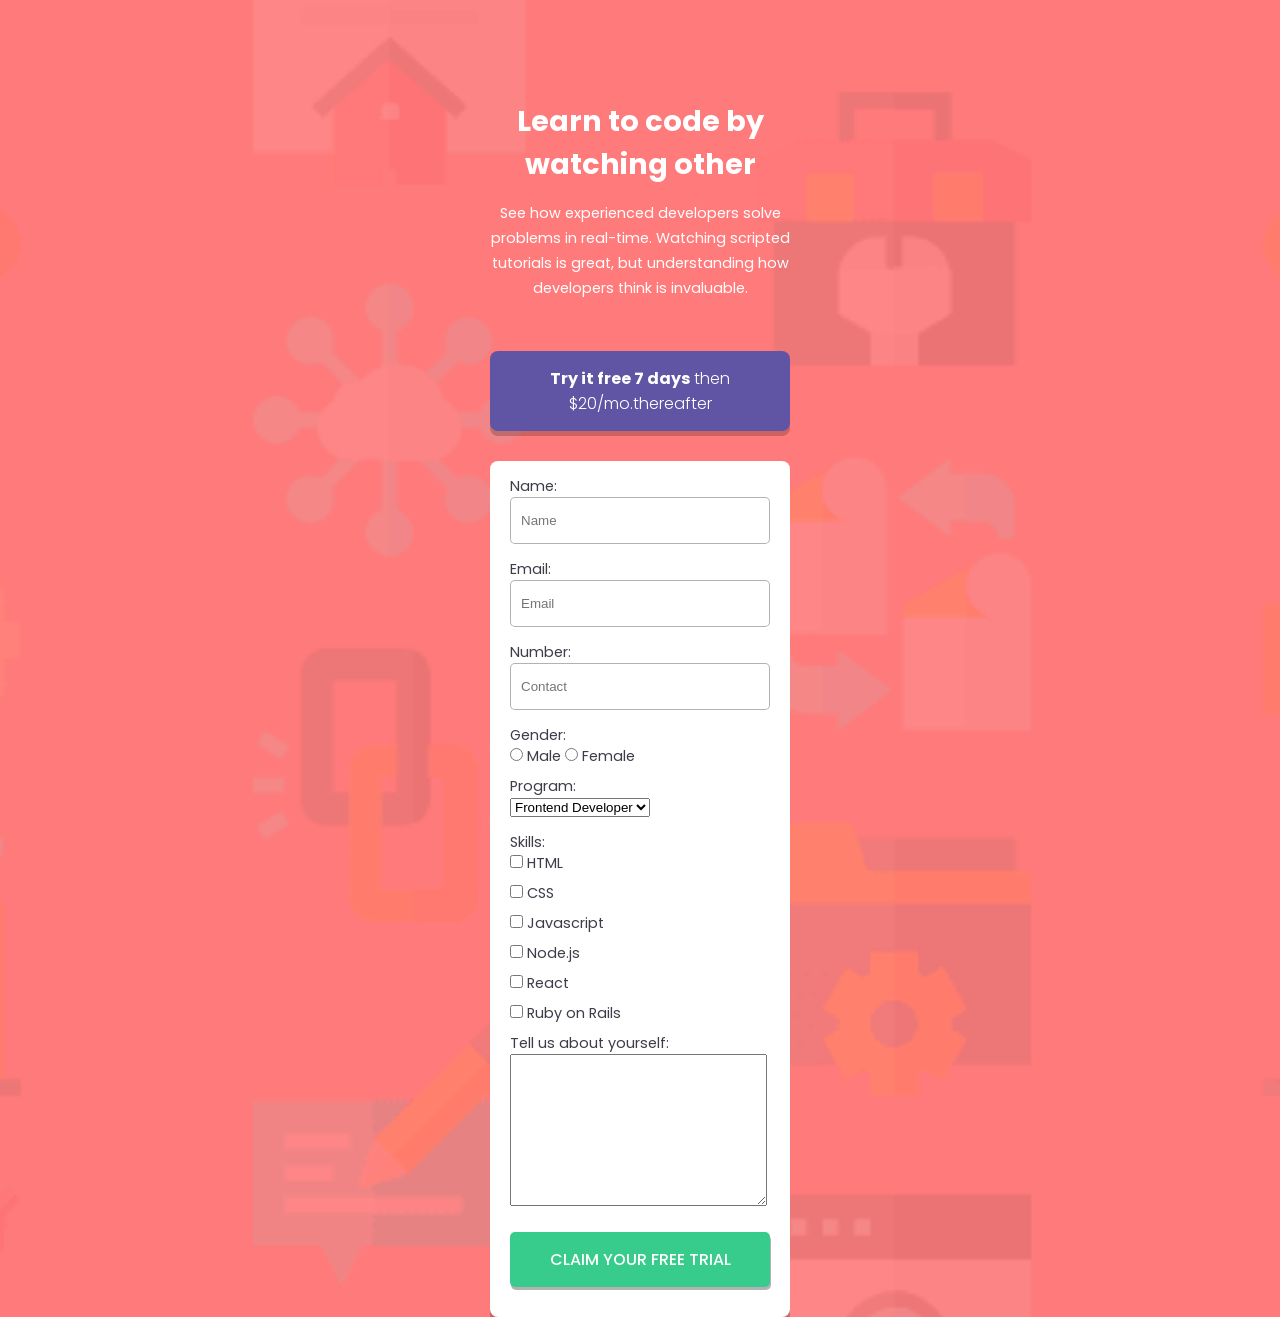
==== form/index.html @ 53c99f80 "added form project and modified main index" ====
<!DOCTYPE html>
<html lang="en">
<head>
  <meta charset="UTF-8">
  <meta http-equiv="X-UA-Compatible" content="IE=edge">
  <meta name="viewport" content="width=device-width, initial-scale=1.0">
  <!-- Main CSS -->
  <link rel="stylesheet" href="main.css">
  <!-- Google Fonts -->
  <link rel="preconnect" href="https://fonts.googleapis.com">
  <link rel="preconnect" href="https://fonts.gstatic.com" crossorigin>
  <link href="https://fonts.googleapis.com/css2?family=Poppins:wght@400;500;600;700&display=swap" rel="stylesheet">
  <title>Sign Up Form</title>
</head>
<body>
  <main>
    <!-- Left Side -->
    <div class="left">
      <h1 id="title" class="title">Learn to code by watching other</h1>
      <p id="description" class="description">
        See how experienced developers solve problems in real-time. Watching scripted tutorials is great, 
        but understanding how developers think is invaluable. 
      </p>
    </div>
    <!-- Right Side  -->
    <div class="right">
      <h3>
        <span>Try it free 7 days</span>
        then $20/mo.thereafter
      </h3>
      <div class="box">
        <form id="survey-form" action="">
          <!-- Name -->
          <label id="name-label" for="name">Name:</label><br>
          <input id="name" type="text" placeholder="Name" required><br>
          <!-- Email -->
          <label for="email" id="email-label">Email:</label><br>
          <input type="email" id="email" placeholder="Email" required><br>
          <!-- Number -->
          <label for="number" id="number-label">Number:</label><br>
          <input type="number" id="number" placeholder="Contact" min="1" max="12"  required><br>
          <!-- Gender -->
          <label for="">Gender:</label><br>
          <input type="radio" id="male" name="gender" value="male">
          <label for="male">Male</label>
          <input type="radio" id="female" name="gender" value="female">
          <label for="female">Female</label><br>
          <!-- Dropdown  -->
          <label for="program">Program:</label><br>
          <select name="program" id="dropdown">
            <option value="fend">Frontend Developer</option>
            <option value="bend">Backend Developer</option>
            <option value="fstack">Fullstack Developer</option>
          </select><br>
          <!-- Checkbox -->
          <label for="skills">Skills:</label><br>
          <input type="checkbox" id="html" value="html">
          <label for="html">HTML</label><br>
          <input type="checkbox" id="css" value="css">
          <label for="css">CSS</label><br>
          <input type="checkbox" id="js" value="js">
          <label for="js">Javascript</label><br>
          <input type="checkbox" id="node" value="node">
          <label for="node">Node.js</label><br>
          <input type="checkbox" id="react" value="react">
          <label for="react">React</label><br>
          <input type="checkbox" id="ror" value="ror">
          <label for="ror">Ruby on Rails</label><br>
          <!-- Textarea -->
          <label for="about">Tell us about yourself:</label><br>
          <textarea name="about" id="about" cols="30" rows="10"></textarea>
          <!-- Submit Button  -->
          <input id="submit" type="submit" value="Claim your free trial">
        </form>
      </div>
    </div>
  </main>
</body>
</html>
---- form/main.css ----
* {
  box-sizing: border-box;
  margin: 0;
  padding: 0;
}

body {
  background-image: url(img/bg-intro-mobile.png);
  background-color:hsl(0, 100%, 74%);
  background-repeat: none;
  background-size: cover;
  font-family: 'Poppins', sans-serif;
  font-size: 16px;
  height: 100vh;
  width: 100%;
}

/* ********************* 
General
********************* */
.left,
.right h3 {
  text-align: center;
}

input,
label,
select {
  margin-bottom: 15px;
}

/* colors */
.red {
  color: hsl(0, 100%, 74%);
}

.green {
  color: hsl(154, 59%, 51%);
}

.blue {
  color: hsl(248, 32%, 49%);
}

.dark-blue {
  color: hsl(249, 10%, 26%);
}

.gray-blue {
  color: hsl(246, 25%, 77%);
}

/* ********************* 
Main
********************* */
main {
  width: 300px;
  margin: 100px auto;
}
/* Left Side */
.left {
  color: #fff;
  font-size: 0.9rem;
}

.left p{
  line-height: 25px;
  margin: 15px 0 50px 0;
}

/* Right Side  */
.right {
  font-size: 0.9rem;
  color:hsl(249, 10%, 26%);
}

.right h3 {
  background-color:hsl(248, 32%, 49%);
  border-radius: 8px;
  box-shadow: 0 5px rgba(0, 0, 0, 0.2);
  color: #fff;
  font-size: 1rem;
  font-weight: 300;
  margin: 15px 0 30px 0;
  padding: 15px 20px;

}

.right h3 span {
  font-weight: 700;
}

/* Form */
.box {
  background-color: #fff;
  border-radius: 8px;
  box-shadow: 0 8px rgba(0, 0, 0, 0.2);
  padding: 15px 20px;
}

/* inputs */
input[type=number] {
  appearance: none;
}

input[type=submit] {
  color: #fff;
  cursor: pointer;
  background-color:hsl(154, 59%, 51%);
  border-radius: 5px;
  border: none;
  box-shadow: 1px 3px rgba(0, 0, 0, 0.3);
  font-family: 'Poppins', sans-serif;
  font-size: 1rem;
  font-weight: 500;
  margin-top: 20px;
  padding: 15px 20px;
  text-transform: uppercase;
  width: 260px;
}

input[type=text],
input[type=number],
input[type=email] {
  padding: 15px 10px;
  width: 260px;
  border-radius: 5px;
  border: 1px solid rgba(0, 0, 0, 0.3);
}

/* ********************* 
Media Query: 
Desktop
********************* */
@media (min-width: 1440px) {
  body {
    background-image: url(img/bg-intro-desktop.png);
  }

  /* ********************* 
  Main
  ********************* */
  main {
    display: flex;
    width: 100%;
    height: 100vh;
    justify-content: center;
    align-items: center;
    margin: 0 auto;
  }
  
  /* ********************* 
  left 
  ********************* */
  .left {
    font-size: 1.5rem;
    text-align: left;
    width: 500px;
    margin-right: 150px;
  }

  .left p {
    font-size: 0.9rem;
    width: 443px;
  }

  /* ********************* 
  right
  ********************* */
  .right {
    width: 500px;
  }

  #survey-form {
    height: 500px;
    overflow-y: scroll; 
  }

    /* inputs */
  input[type=submit] {
    width: 425px;
  }

  input[type=text],
  input[type=number],
  input[type=email] {
    padding: 15px 10px;
    width: 425px;
    border-radius: 5px;
    border: 1px solid rgba(0, 0, 0, 0.3);
  }
  
  textarea{
    width: 425px;
  }

}
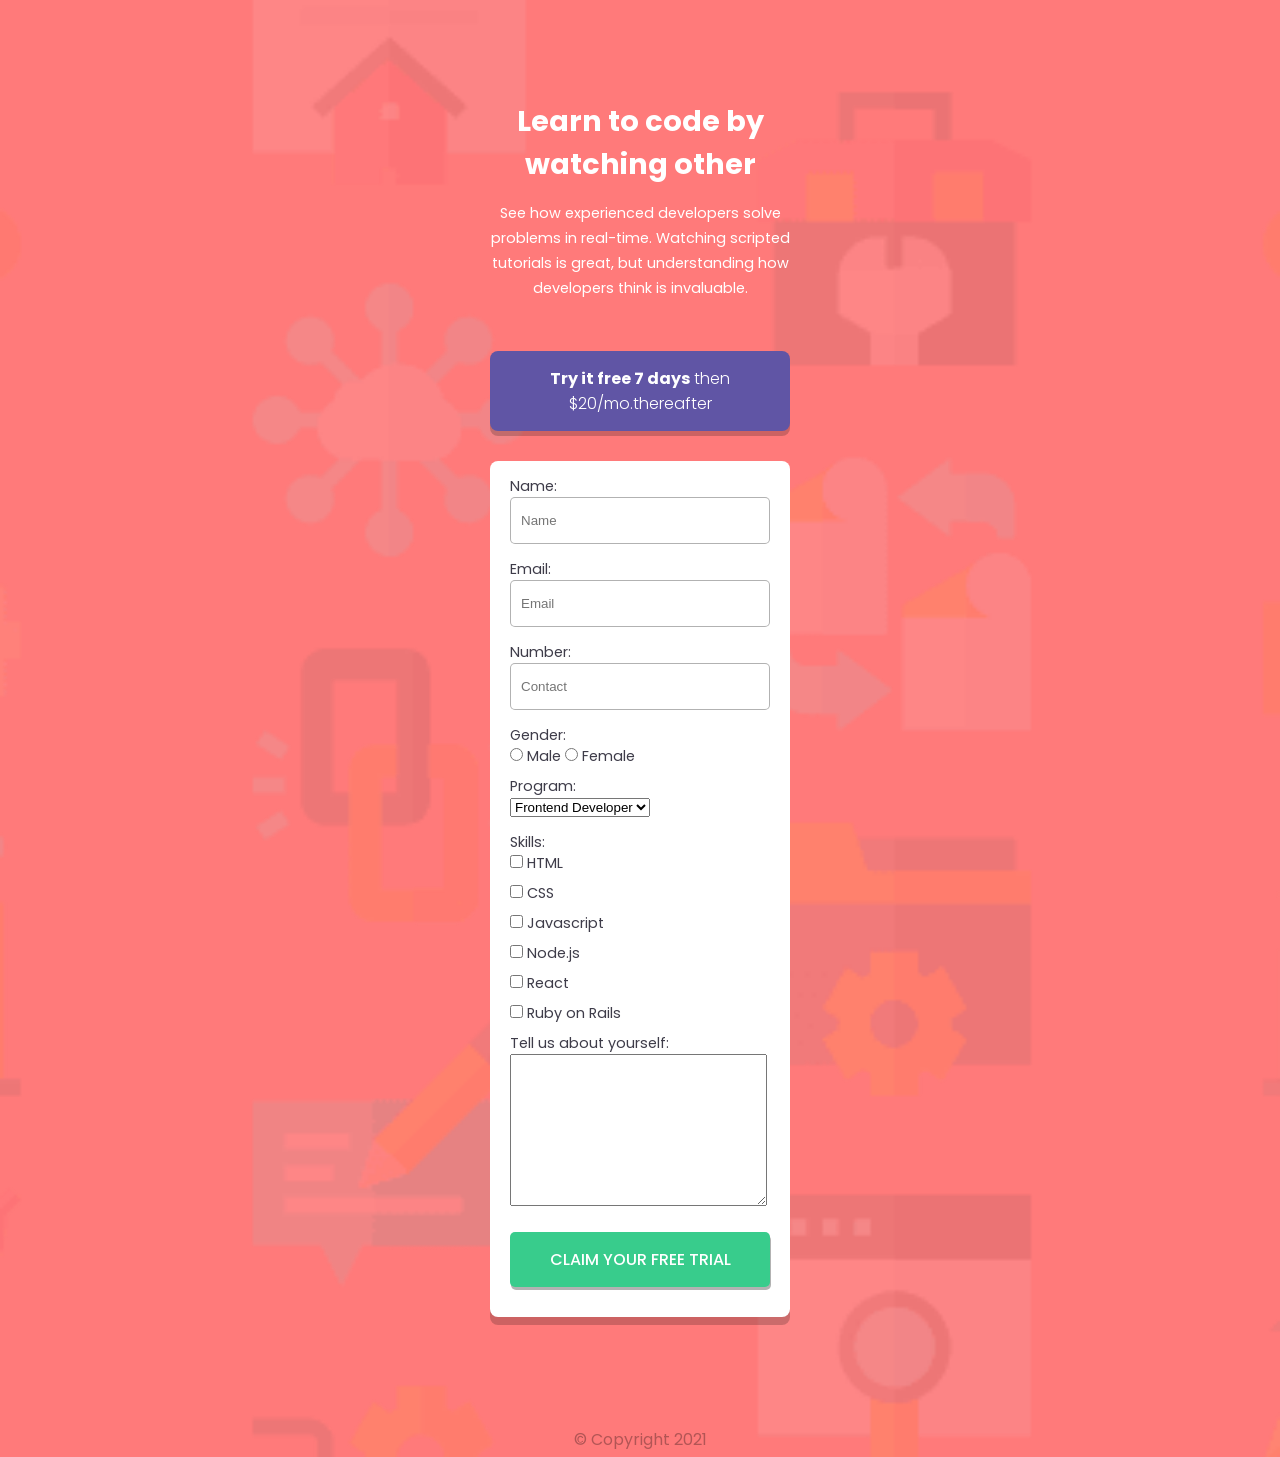
==== commit 95c224b6: "added footer" ====
--- a/form/index.html
+++ b/form/index.html
@@ -75,5 +75,6 @@
       </div>
     </div>
   </main>
+  <footer>&copy; Copyright 2021</footer>
 </body>
 </html>
--- a/form/main.css
+++ b/form/main.css
@@ -129,6 +129,20 @@
 }
 
 /* ********************* 
+Footer
+********************* */
+
+footer {
+  color:rgba(0, 0, 0, 0.3);
+  clear: both;
+  width: 100%;
+  padding: 10px 10px 0px 10px;
+  height: 40px;
+  display: flex;
+  justify-content: center;
+}
+
+/* ********************* 
 Media Query: 
 Desktop
 ********************* */
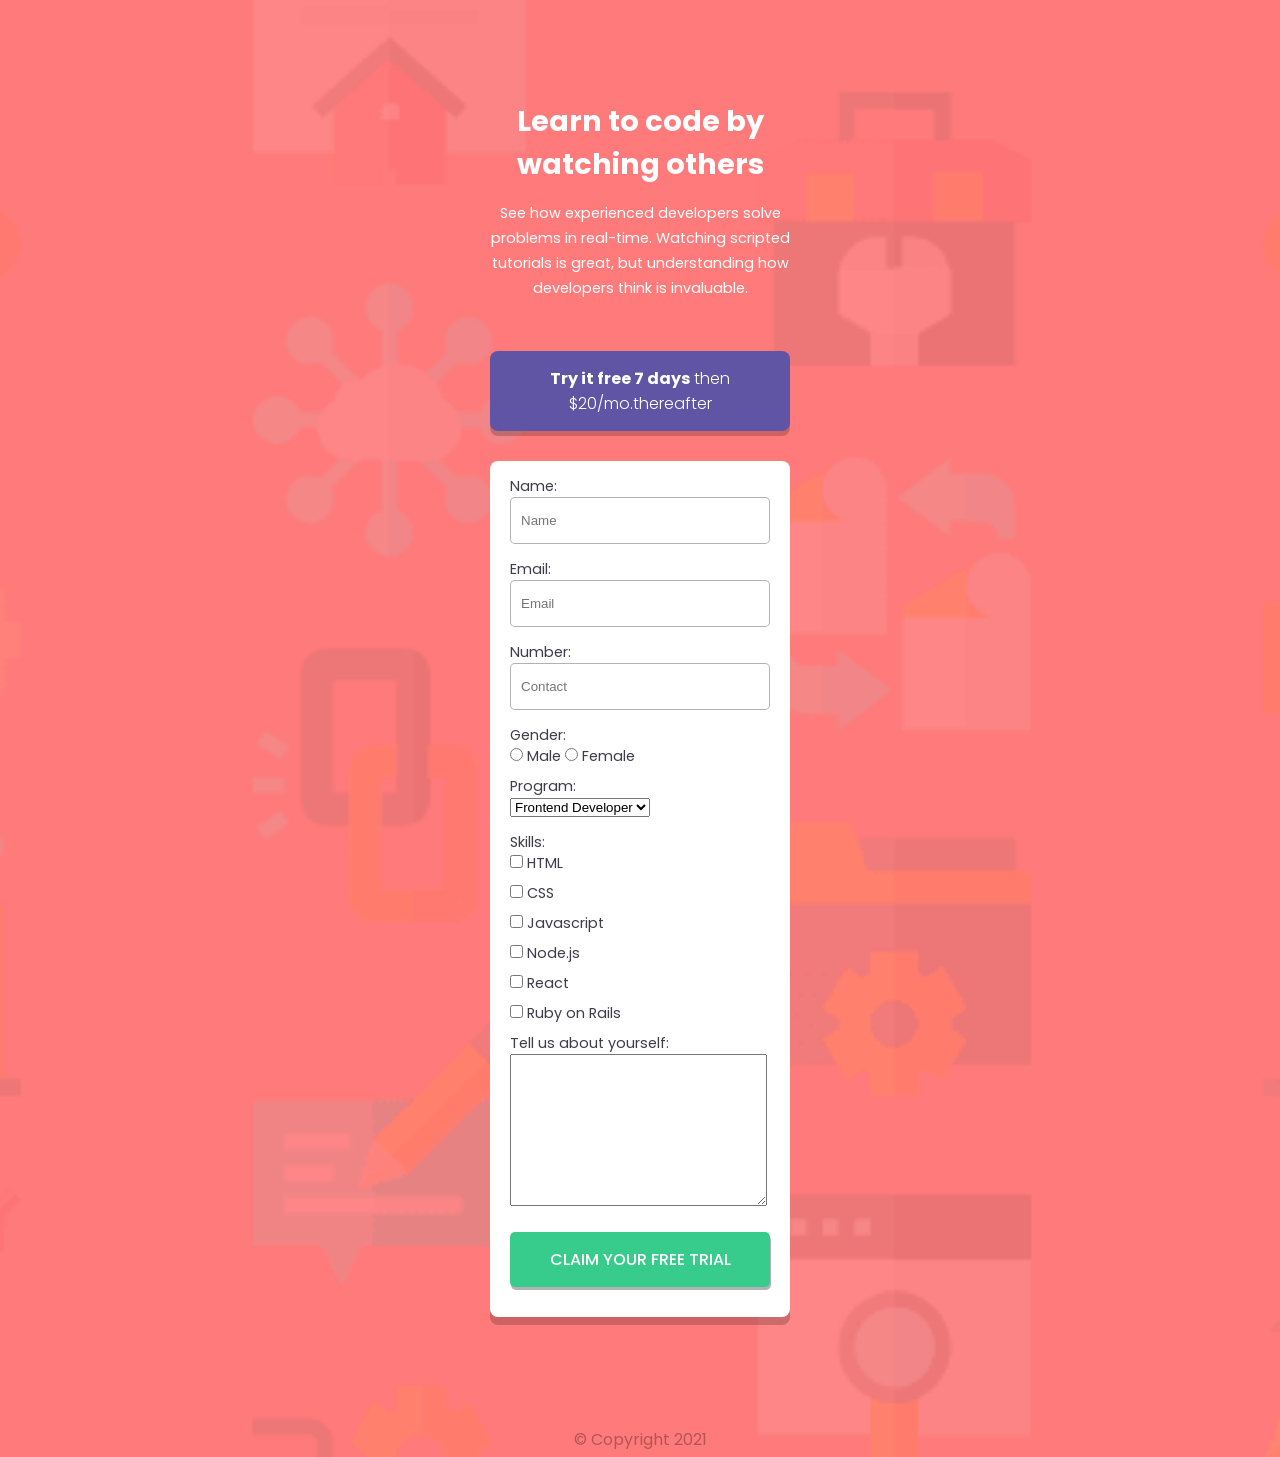
==== commit 069edc99: "added s in other" ====
--- a/form/index.html
+++ b/form/index.html
@@ -16,7 +16,7 @@
   <main>
     <!-- Left Side -->
     <div class="left">
-      <h1 id="title" class="title">Learn to code by watching other</h1>
+      <h1 id="title" class="title">Learn to code by watching others</h1>
       <p id="description" class="description">
         See how experienced developers solve problems in real-time. Watching scripted tutorials is great, 
         but understanding how developers think is invaluable. 
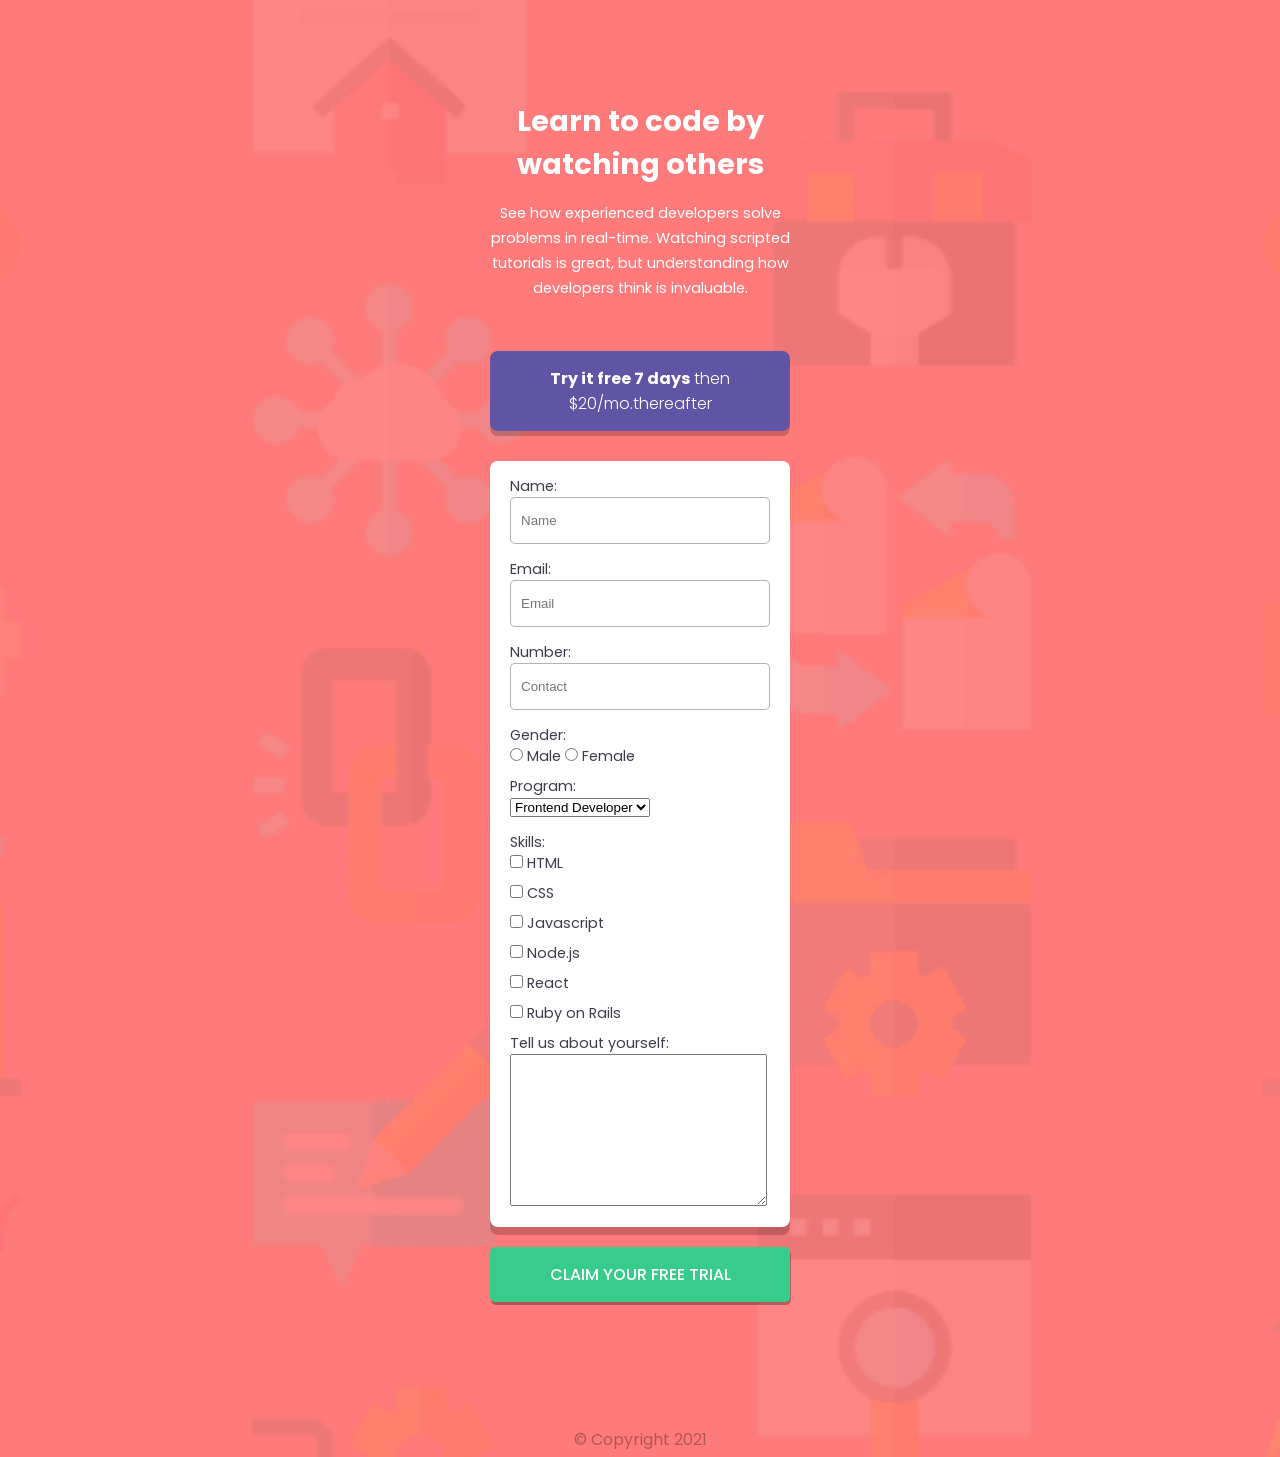
==== commit 1f2822df: "moved the submit button at the bottom" ====
--- a/form/index.html
+++ b/form/index.html
@@ -29,7 +29,7 @@
         then $20/mo.thereafter
       </h3>
       <div class="box">
-        <form id="survey-form" action="">
+        <form id="survey-form"  class="scrollbar" action="">
           <!-- Name -->
           <label id="name-label" for="name">Name:</label><br>
           <input id="name" type="text" placeholder="Name" required><br>
@@ -38,7 +38,7 @@
           <input type="email" id="email" placeholder="Email" required><br>
           <!-- Number -->
           <label for="number" id="number-label">Number:</label><br>
-          <input type="number" id="number" placeholder="Contact" min="1" max="12"  required><br>
+          <input type="number" id="number" placeholder="Contact" minlength="7" maxlength="12"  required><br>
           <!-- Gender -->
           <label for="">Gender:</label><br>
           <input type="radio" id="male" name="gender" value="male">
@@ -69,10 +69,10 @@
           <!-- Textarea -->
           <label for="about">Tell us about yourself:</label><br>
           <textarea name="about" id="about" cols="30" rows="10"></textarea>
-          <!-- Submit Button  -->
-          <input id="submit" type="submit" value="Claim your free trial">
         </form>
       </div>
+      <!-- Submit Button  -->
+      <input id="submit" type="submit" value="Claim your free trial">
     </div>
   </main>
   <footer>&copy; Copyright 2021</footer>
--- a/form/main.css
+++ b/form/main.css
@@ -116,7 +116,7 @@
   margin-top: 20px;
   padding: 15px 20px;
   text-transform: uppercase;
-  width: 260px;
+  width: 300px;
 }
 
 input[type=text],
@@ -190,9 +190,26 @@
     overflow-y: scroll; 
   }
 
+  .scrollbar::-webkit-scrollbar-track {
+    box-shadow: inset 0 0 6px rgba(0,0,0,0.3);
+    border-radius: 10px;
+    background-color: #F5F5F5;
+  }
+
+  .scrollbar::-webkit-scrollbar {
+    width: 12px;
+    background-color: #F5F5F5;
+  }
+
+  .scrollbar::-webkit-scrollbar-thumb {
+    border-radius: 10px;
+    box-shadow: inset 0 0 6px rgba(0,0,0,.3);
+    background-color: #555;
+  }
+
     /* inputs */
   input[type=submit] {
-    width: 425px;
+    width: 500px;
   }
 
   input[type=text],
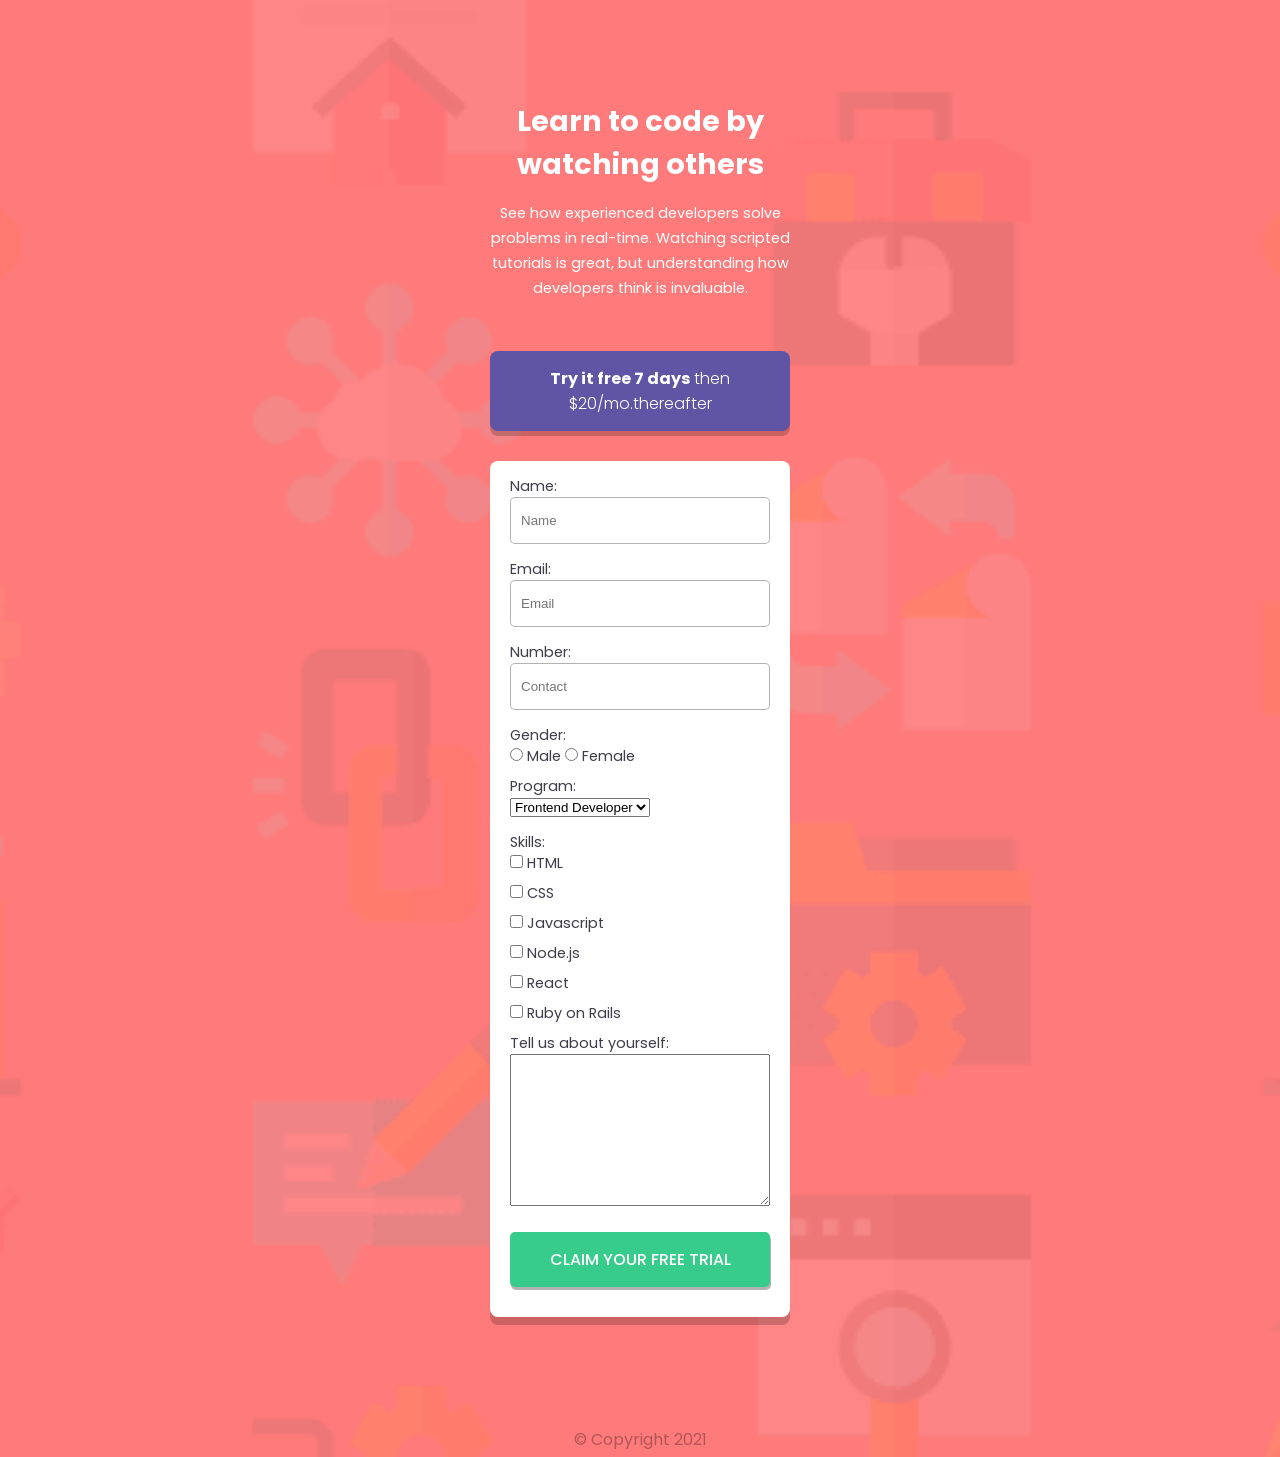
==== commit 00d761d7: "moved the submit button inside the form tag" ====
--- a/form/index.html
+++ b/form/index.html
@@ -69,10 +69,10 @@
           <!-- Textarea -->
           <label for="about">Tell us about yourself:</label><br>
           <textarea name="about" id="about" cols="30" rows="10"></textarea>
+          <!-- Submit Button  -->
+          <input id="submit" type="submit" value="Claim your free trial">
         </form>
       </div>
-      <!-- Submit Button  -->
-      <input id="submit" type="submit" value="Claim your free trial">
     </div>
   </main>
   <footer>&copy; Copyright 2021</footer>
--- a/form/main.css
+++ b/form/main.css
@@ -116,7 +116,7 @@
   margin-top: 20px;
   padding: 15px 20px;
   text-transform: uppercase;
-  width: 300px;
+  width: 260px;
 }
 
 input[type=text],
@@ -126,6 +126,10 @@
   width: 260px;
   border-radius: 5px;
   border: 1px solid rgba(0, 0, 0, 0.3);
+}
+
+textarea {
+  width: 260px;
 }
 
 /* ********************* 
@@ -203,13 +207,13 @@
 
   .scrollbar::-webkit-scrollbar-thumb {
     border-radius: 10px;
-    box-shadow: inset 0 0 6px rgba(0,0,0,.3);
+    box-shadow: inset 0 0 6px hsl(249, 10%, 26%);
     background-color: #555;
   }
 
     /* inputs */
   input[type=submit] {
-    width: 500px;
+    width: 425px;
   }
 
   input[type=text],
@@ -218,7 +222,7 @@
     padding: 15px 10px;
     width: 425px;
     border-radius: 5px;
-    border: 1px solid rgba(0, 0, 0, 0.3);
+    border: 1px solid hsl(249, 10%, 26%);
   }
   
   textarea{
